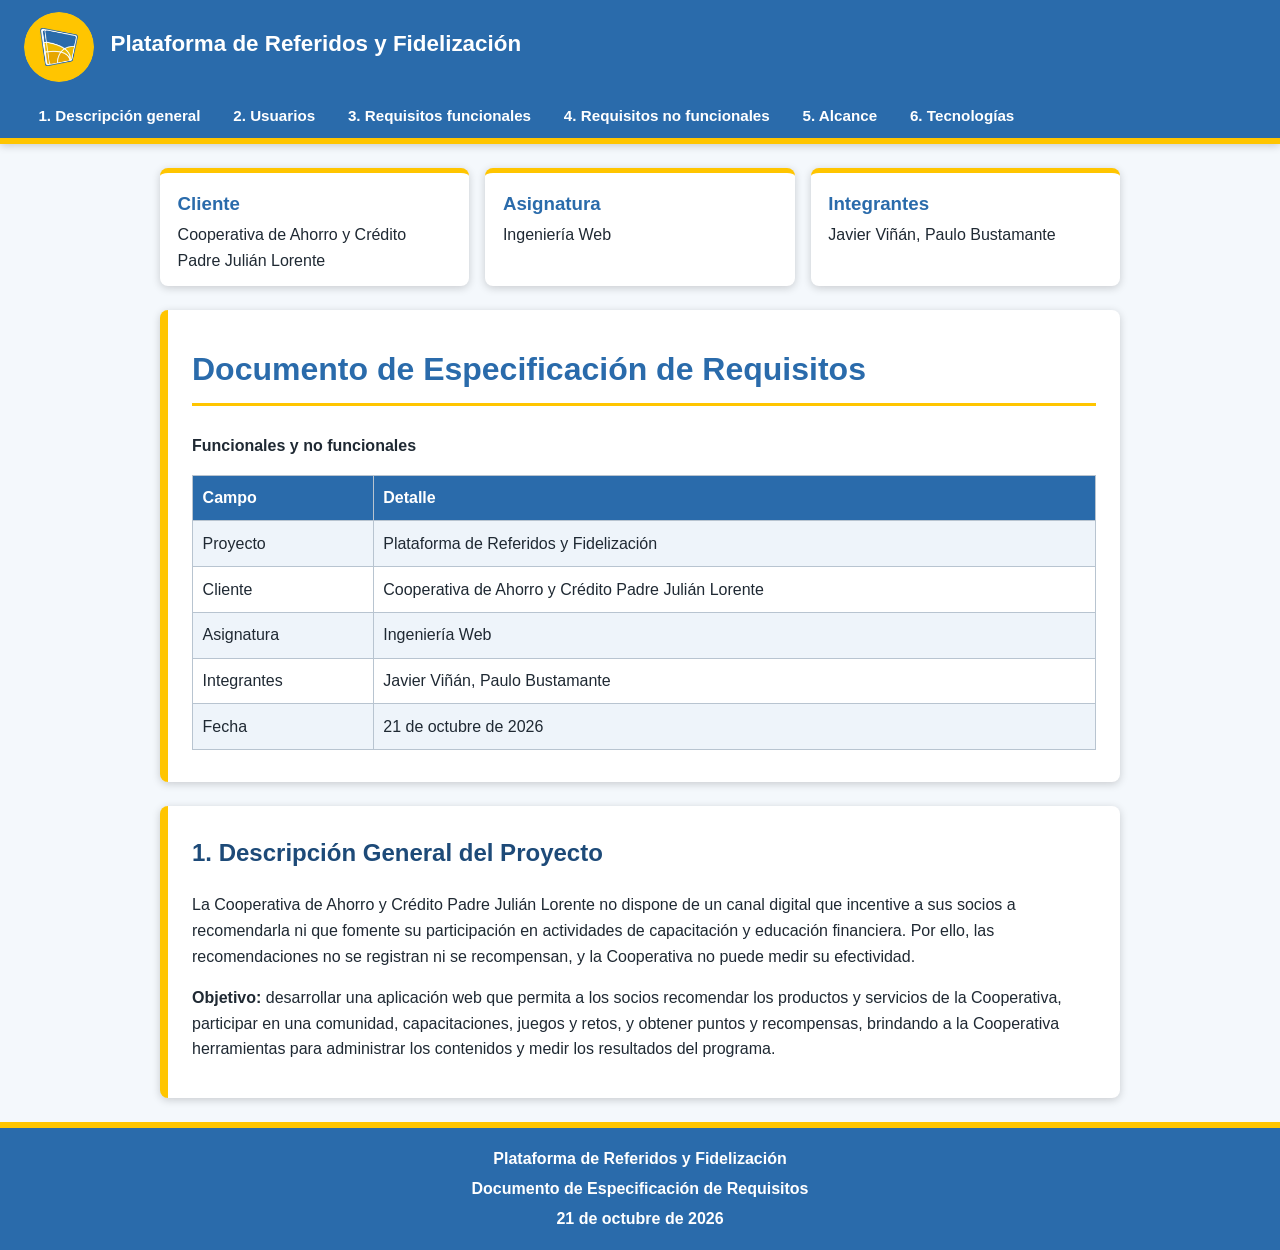
==== index.html @ 20507266 "Agregar estructura HTML de la plataforma con sus 6 secciones y el logo de la cooperativa" ====
<!DOCTYPE html>
<html lang="es">
<head>
    <meta charset="UTF-8">
    <meta name="viewport" content="width=device-width, initial-scale=1.0">
    <title>1. Descripción General</title>
    <link rel="stylesheet" href="css/estilos.css">
</head>
<body>
    <header id="encabezado">
        <img src="img/logo.png" alt="Logo de la Cooperativa Padre Julián Lorente" class="logo">
        <span>Plataforma de Referidos y Fidelización</span>
        <nav>
            <ul>
                <li><a href="index.html">1. Descripción general</a></li>
                <li><a href="secundarias/usuarios.html">2. Usuarios</a></li>
                <li><a href="secundarias/requisitos-funcionales.html">3. Requisitos funcionales</a></li>
                <li><a href="secundarias/requisitos-no-funcionales.html">4. Requisitos no funcionales</a></li>
                <li><a href="secundarias/alcance.html">5. Alcance</a></li>
            <li><a href="secundarias/tecnologias.html">6. Tecnologías</a></li>
            </ul>
        </nav>
    </header>
    <section>
        <aside class="tarjeta">
            <h3>Cliente</h3>
            <p>Cooperativa de Ahorro y Crédito Padre Julián Lorente</p>
        </aside>
        <aside class="tarjeta">
            <h3>Asignatura</h3>
            <p>Ingeniería Web</p>
        </aside>
        <aside class="tarjeta">
            <h3>Integrantes</h3>
            <p>Javier Viñán, Paulo Bustamante</p>
        </aside>
    </section>
    <main>
        <article class="contenido">
            <h1>Documento de Especificación de Requisitos</h1>
            <p><strong>Funcionales y no funcionales</strong></p>
            <table class="tabla">
                <tr>
                    <th>Campo</th>
                    <th>Detalle</th>
                </tr>
                <tr>
                    <td>Proyecto</td>
                    <td>Plataforma de Referidos y Fidelización</td>
                </tr>
                <tr>
                    <td>Cliente</td>
                    <td>Cooperativa de Ahorro y Crédito Padre Julián Lorente</td>
                </tr>
                <tr>
                    <td>Asignatura</td>
                    <td>Ingeniería Web</td>
                </tr>
                <tr>
                    <td>Integrantes</td>
                    <td>Javier Viñán, Paulo Bustamante</td>
                </tr>
                <tr>
                    <td>Fecha</td>
                    <td>21 de octubre de 2026</td>
                </tr>
            </table>
        </article>
        <article class="contenido">
            <h2>1. Descripción General del Proyecto</h2>
            <p>La Cooperativa de Ahorro y Crédito Padre Julián Lorente no dispone de un canal digital que incentive a sus socios a recomendarla ni que fomente su participación en actividades de capacitación y educación financiera. Por ello, las recomendaciones no se registran ni se recompensan, y la Cooperativa no puede medir su efectividad.</p>
            <p><strong>Objetivo:</strong> desarrollar una aplicación web que permita a los socios recomendar los productos y servicios de la Cooperativa, participar en una comunidad, capacitaciones, juegos y retos, y obtener puntos y recompensas, brindando a la Cooperativa herramientas para administrar los contenidos y medir los resultados del programa.</p>
        </article>
    </main>
    <footer>
        <h4>Plataforma de Referidos y Fidelización</h4>
        <h4>Documento de Especificación de Requisitos</h4>
        <h4>21 de octubre de 2026</h4>
    </footer>
</body>
</html>
---- css/estilos.css ----
/* Estilos de la Plataforma de Referidos y Fidelización
   Taller HTML - CSS | Ingeniería Web */

/* ===== 1. Variables CSS: colores tomados del logo de la Cooperativa ===== */
:root {
  --azul: #2a6bab;
  --azul-oscuro: #1d4a78;
  --amarillo: #ffc500;
  --fondo: #f4f8fc;
  --texto: #1f2933;
  --sombra: 0 2px 8px rgba(0, 0, 0, 0.18);
}

/* ===== 2. Estilos generales (selectores de etiqueta) ===== */
/* Modelo de caja: el padding y el borde se incluyen dentro del ancho */
* {
  box-sizing: border-box;
}

/* Lo que se define en body lo heredan los demás elementos (herencia) */
body {
  margin: 0;
  font-family: Arial, Helvetica, sans-serif;
  font-size: 1rem;
  line-height: 1.6;
  background-color: var(--fondo);
  color: var(--texto);
}

h1 {
  color: var(--azul);
  font-size: 2rem;
  border-bottom: 3px solid var(--amarillo);
  padding-bottom: 0.5rem;
}

h2,
h3 {
  color: var(--azul-oscuro);
}

/* ===== 3. Encabezado (selector de ID y selector de clase) ===== */
#encabezado {
  background-color: var(--azul);
  color: white;
  padding: 0.75rem 1.5rem 0 1.5rem;
  border-bottom: 6px solid var(--amarillo);
  box-shadow: var(--sombra);
}

.logo {
  width: 70px;
  height: 70px;
  border-radius: 50%;
  vertical-align: middle;
}

#encabezado span {
  font-size: 1.4rem;
  font-weight: bold;
  margin-left: 0.75rem;
}

/* ===== 4. Menú de navegación ===== */
nav ul {
  list-style: none;
  margin: 0.75rem 0 0 0;
  padding: 0;
  display: flex;
  flex-wrap: wrap;
  gap: 0.25rem;
}

nav a {
  display: block;
  padding: 0.6rem 0.9rem;
  color: white;
  text-decoration: none;
  font-weight: bold;
  font-size: 0.95rem;
  border-radius: 6px 6px 0 0;
  transition: background-color 0.2s;
}

nav a:hover {
  background-color: var(--amarillo);
  color: var(--azul-oscuro);
}

/* ===== 5. Datos del proyecto (clase .tarjeta) ===== */
section {
  max-width: 1000px;
  margin: 1.5rem auto 0 auto;
  padding: 0 1.25rem;
  display: flex;
  flex-wrap: wrap;
  gap: 1rem;
}

.tarjeta {
  flex: 1 1 220px;
  background-color: white;
  border-top: 5px solid var(--amarillo);
  border-radius: 8px;
  padding: 0.25rem 1.1rem 0.75rem 1.1rem;
  box-shadow: var(--sombra);
}

.tarjeta h3 {
  color: var(--azul);
  margin: 0.75rem 0 0.25rem 0;
}

.tarjeta p {
  margin: 0;
}

/* ===== 6. Contenido principal (clase .contenido) ===== */
main {
  max-width: 1000px;
  margin: 1.5rem auto;
  padding: 0 1.25rem;
}

.contenido {
  background-color: white;
  border-left: 8px solid var(--amarillo);
  border-radius: 8px;
  padding: 0.5rem 1.5rem 1.25rem 1.5rem;
  margin-bottom: 1.5rem;
  box-shadow: var(--sombra);
  overflow-x: auto;
}

/* ===== 7. Tablas (clase .tabla) ===== */
.tabla {
  width: 100%;
  border-collapse: collapse;
  margin: 0.75rem 0;
}

.tabla th {
  background-color: var(--azul);
  color: white;
  text-align: left;
}

.tabla th,
.tabla td {
  border: 1px solid #b8c4d0;
  padding: 0.6rem;
  vertical-align: top;
  overflow-wrap: break-word;
}

.tabla tr:nth-child(even) td {
  background-color: #eef4fa;
}

/* ===== 8. Pie de página ===== */
footer {
  background-color: var(--azul);
  color: white;
  text-align: center;
  padding: 0.9rem 1.25rem;
  border-top: 6px solid var(--amarillo);
}

footer h4 {
  margin: 0.25rem 0;
}

/* ===== 9. Diseño responsivo ===== */
/* Tabletas */
@media (max-width: 800px) {
  #encabezado {
    padding: 0.75rem 1rem 0 1rem;
  }

  .contenido {
    padding: 0.25rem 1rem 1rem 1rem;
  }
}

/* Teléfonos */
@media (max-width: 600px) {
  #encabezado span {
    display: block;
    margin: 0.5rem 0 0 0;
    font-size: 1.1rem;
  }

  nav ul {
    flex-direction: column;
    gap: 0;
    margin-top: 0.5rem;
  }

  nav a {
    border-radius: 0;
    border-top: 1px solid rgba(255, 255, 255, 0.25);
  }

  h1 {
    font-size: 1.5rem;
  }

  .tabla th,
  .tabla td {
    font-size: 0.875rem;
    padding: 0.4rem;
  }
}
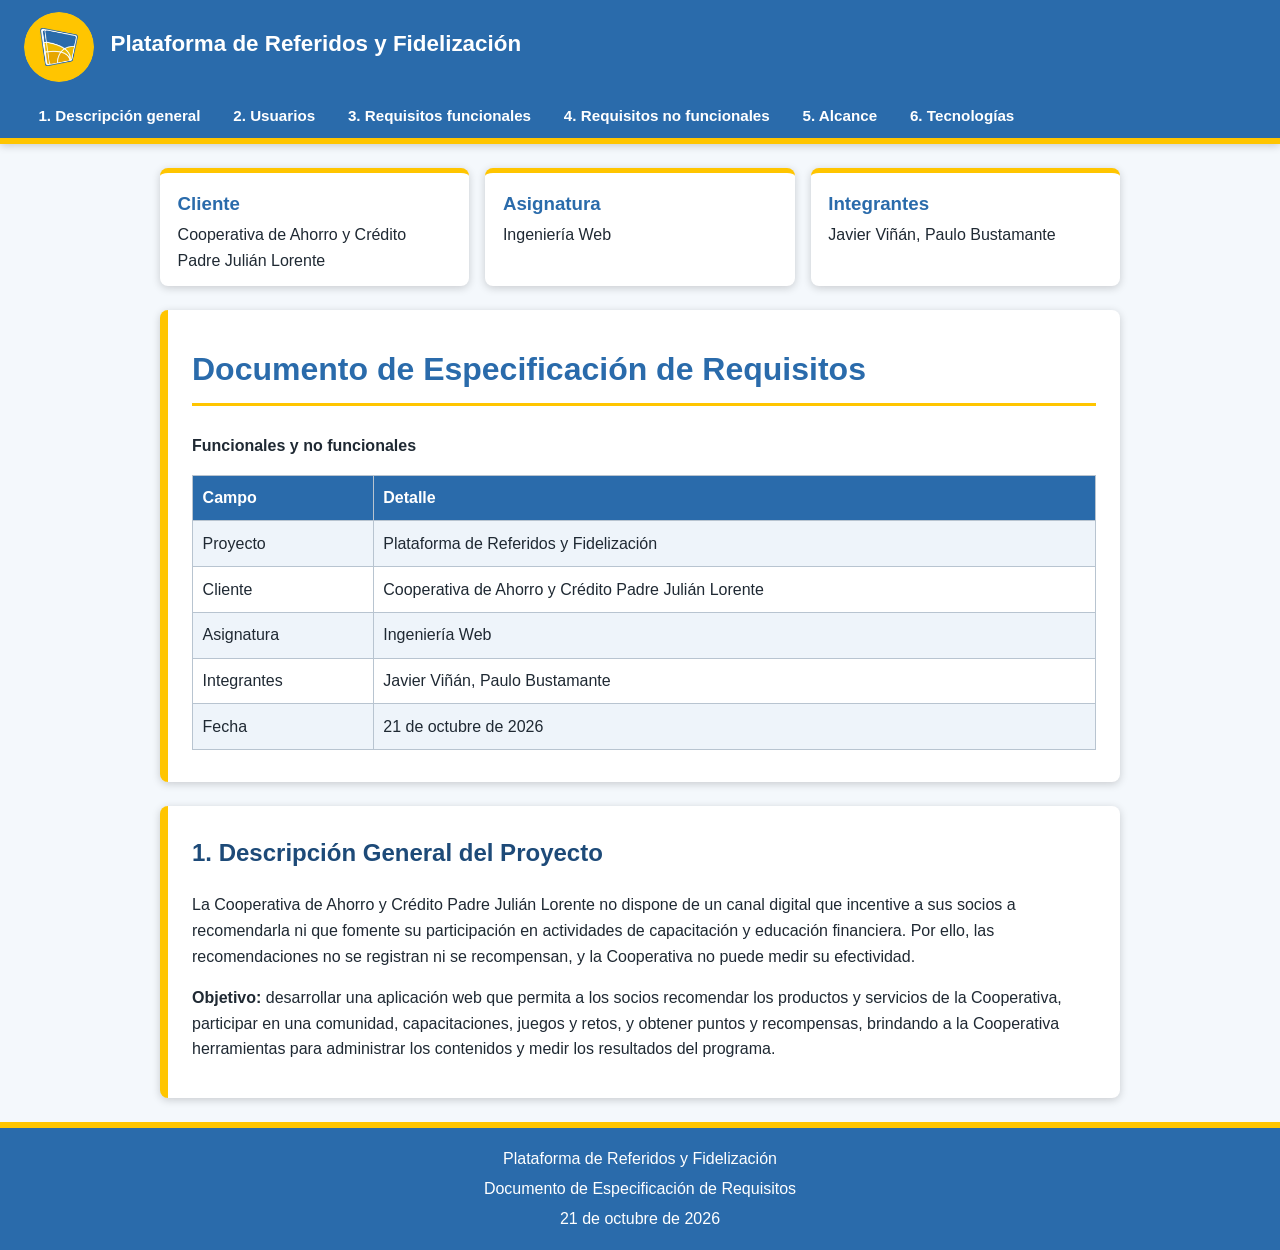
==== commit c35d1e61: "Corregir errores del validador HTML: niveles de títulos y sección sin título" ====
--- a/index.html
+++ b/index.html
@@ -21,7 +21,7 @@
             </ul>
         </nav>
     </header>
-    <section>
+    <div class="datos">
         <aside class="tarjeta">
             <h3>Cliente</h3>
             <p>Cooperativa de Ahorro y Crédito Padre Julián Lorente</p>
@@ -34,7 +34,7 @@
             <h3>Integrantes</h3>
             <p>Javier Viñán, Paulo Bustamante</p>
         </aside>
-    </section>
+    </div>
     <main>
         <article class="contenido">
             <h1>Documento de Especificación de Requisitos</h1>
@@ -73,9 +73,9 @@
         </article>
     </main>
     <footer>
-        <h4>Plataforma de Referidos y Fidelización</h4>
-        <h4>Documento de Especificación de Requisitos</h4>
-        <h4>21 de octubre de 2026</h4>
+        <p>Plataforma de Referidos y Fidelización</p>
+        <p>Documento de Especificación de Requisitos</p>
+        <p>21 de octubre de 2026</p>
     </footer>
 </body>
 </html>
--- a/css/estilos.css
+++ b/css/estilos.css
@@ -88,7 +88,7 @@
 }
 
 /* ===== 5. Datos del proyecto (clase .tarjeta) ===== */
-section {
+.datos {
   max-width: 1000px;
   margin: 1.5rem auto 0 auto;
   padding: 0 1.25rem;
@@ -166,7 +166,7 @@
   border-top: 6px solid var(--amarillo);
 }
 
-footer h4 {
+footer p {
   margin: 0.25rem 0;
 }
 
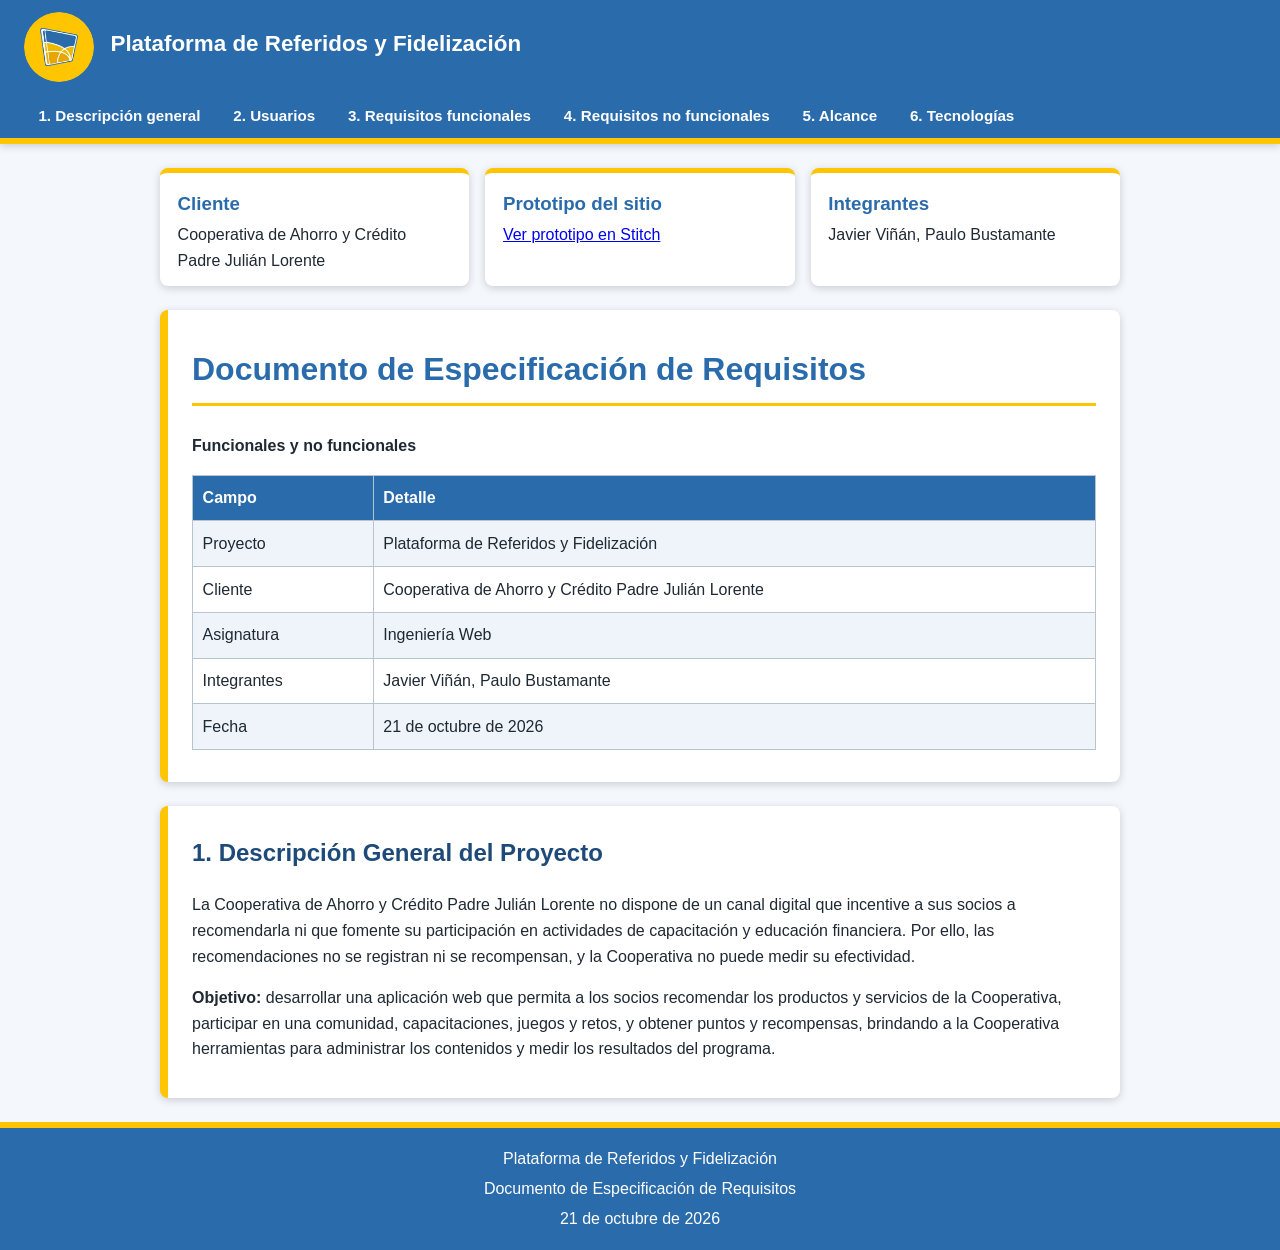
==== commit a7df0af0: "Agregar enlace al prototipo de Stitch" ====
--- a/index.html
+++ b/index.html
@@ -27,8 +27,8 @@
             <p>Cooperativa de Ahorro y Crédito Padre Julián Lorente</p>
         </aside>
         <aside class="tarjeta">
-            <h3>Asignatura</h3>
-            <p>Ingeniería Web</p>
+            <h3>Prototipo del sitio</h3>
+            <p><a href="https://stitch.withgoogle.com/projects/10870397376221548602" target="_blank" rel="noopener noreferrer">Ver prototipo en Stitch</a></p>
         </aside>
         <aside class="tarjeta">
             <h3>Integrantes</h3>
